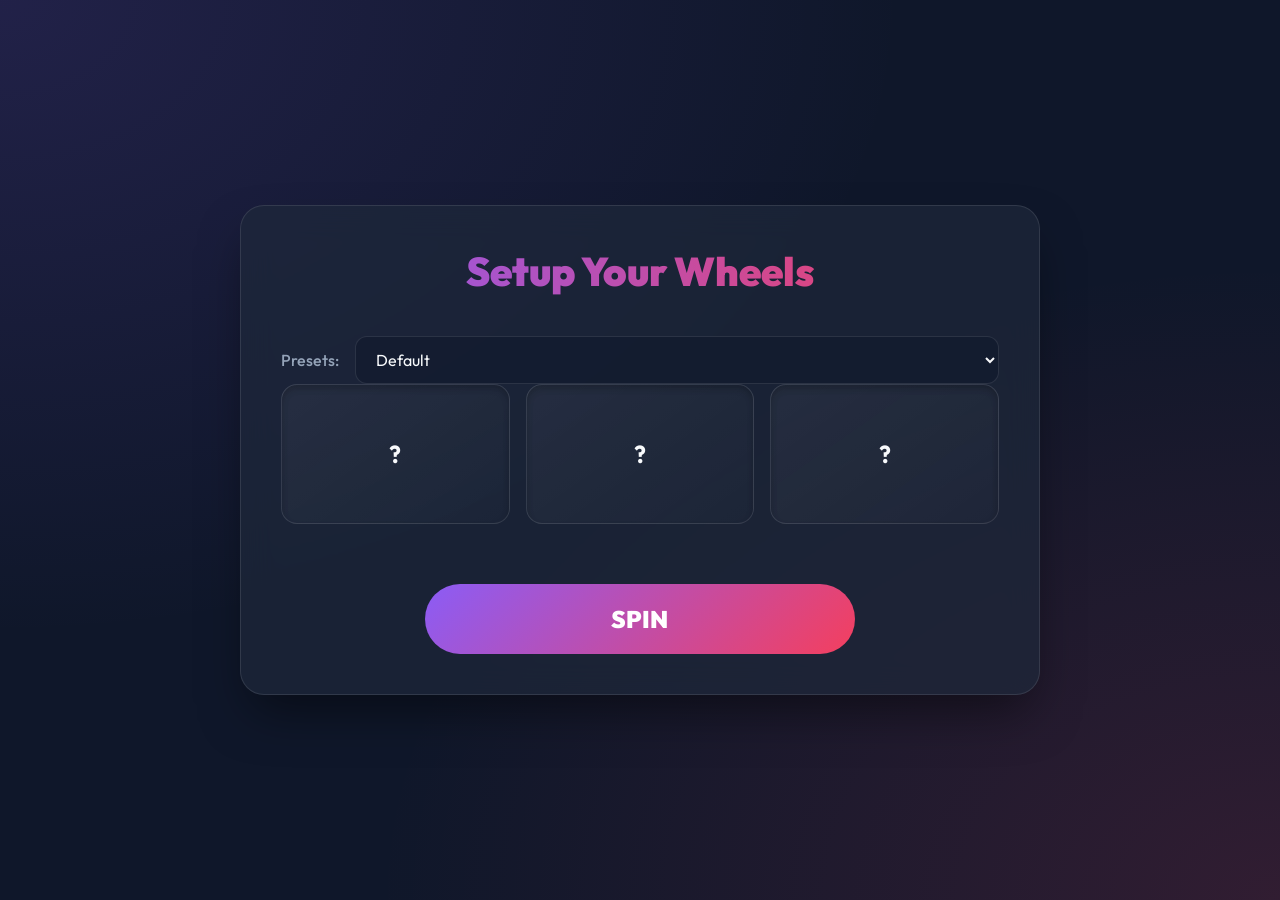
==== index.html @ 590ff218 "Initial commit: PhraseWheelApp Web App conversion" ====
<!DOCTYPE html>
<html lang="en">
<head>
    <meta charset="UTF-8">
    <meta name="viewport" content="width=device-width, initial-scale=1.0">
    <title>Spin Wheel App</title>
    <link rel="stylesheet" href="styles.css">
    <link href="https://fonts.googleapis.com/css2?family=Outfit:wght@300;500;700;900&display=swap" rel="stylesheet">
</head>
<body>
    <div class="app-container">
        <header>
            <h1>Setup Your Wheels</h1>

            <a href="editor.html" class="edit-link" id="edit-link-btn" style="display: none;">⚙️ Edit Presets</a>
        </header>

        <main>
            <div class="controls-section">
                <div class="preset-selector">
                    <label for="preset">Presets:</label>
                    <select id="preset">
                        <option value="default">Default</option>
                        <option value="preset1">Preset 1 (Masaje/Beso)</option>
                        <option value="preset2">Preset 2 (Posiciones)</option>
                    </select>
                </div>
                
                <textarea id="config-input" class="hidden" placeholder="Paste your words and rules here..."></textarea>
                <div id="error-message" class="error hidden"></div>
            </div>

            <div class="wheels-container">
                <div class="wheel" id="wheel1">
                    <div class="wheel-content">?</div>
                </div>
                <div class="wheel" id="wheel2">
                    <div class="wheel-content">?</div>
                </div>
                <div class="wheel" id="wheel3">
                    <div class="wheel-content">?</div>
                </div>
            </div>

            <div class="timer-section">
                <div id="timer-display" class="hidden">⏱️ 00:00</div>
            </div>

            <button id="spin-button" class="btn-spin">
                <span class="btn-text">SPIN</span>
                <div class="btn-glow"></div>
            </button>
        </main>
    </div>

    <script src="script.js"></script>
</body>
</html>
---- styles.css ----
:root {
    --bg-color: #0f172a;
    --card-bg: rgba(30, 41, 59, 0.7);
    --primary: #8b5cf6;
    --primary-hover: #7c3aed;
    --accent: #f43f5e;
    --text-main: #f8fafc;
    --text-muted: #94a3b8;
    --error: #ef4444;
}

* {
    margin: 0;
    padding: 0;
    box-sizing: border-box;
    font-family: "Outfit", sans-serif;
}

body {
    background-color: var(--bg-color);
    background-image: 
        radial-gradient(at 0% 0%, rgba(139, 92, 246, 0.15) 0px, transparent 50%),
        radial-gradient(at 100% 100%, rgba(244, 63, 94, 0.15) 0px, transparent 50%);
    color: var(--text-main);
    min-height: 100vh;
    display: flex;
    justify-content: center;
    align-items: center;
    padding: 2rem;
}

.app-container {
    width: 100%;
    max-width: 800px;
    background: var(--card-bg);
    backdrop-filter: blur(16px);
    -webkit-backdrop-filter: blur(16px);
    border: 1px solid rgba(255, 255, 255, 0.1);
    border-radius: 24px;
    padding: 2.5rem;
    box-shadow: 0 25px 50px -12px rgba(0, 0, 0, 0.5);
    display: flex;
    flex-direction: column;
    gap: 2rem;
}

header {
    text-align: center;
}

h1 {
    font-size: 2.5rem;
    font-weight: 900;
    background: linear-gradient(to right, var(--primary), var(--accent));
    -webkit-background-clip: text;
    -webkit-text-fill-color: transparent;
    margin-bottom: 0.5rem;
}

.subtitle {
    color: var(--text-muted);
    font-size: 0.95rem;
    line-height: 1.5;
}

.subtitle span {
    font-size: 0.85rem;
    opacity: 0.8;
}

.controls-section {
    display: flex;
    flex-direction: column;
    gap: 1rem;
}

.preset-selector {
    display: flex;
    align-items: center;
    gap: 1rem;
}

.preset-selector label {
    font-weight: 500;
    color: var(--text-muted);
}

.preset-selector select {
    flex: 1;
    background: rgba(15, 23, 42, 0.5);
    border: 1px solid rgba(255, 255, 255, 0.1);
    color: var(--text-main);
    padding: 0.75rem 1rem;
    border-radius: 12px;
    font-size: 1rem;
    outline: none;
    transition: border-color 0.3s ease;
    cursor: pointer;
}

.preset-selector select:focus {
    border-color: var(--primary);
}

textarea {
    width: 100%;
    height: 120px;
    background: rgba(15, 23, 42, 0.5);
    border: 1px solid rgba(255, 255, 255, 0.1);
    color: var(--text-main);
    padding: 1rem;
    border-radius: 12px;
    font-size: 1rem;
    resize: vertical;
    outline: none;
    transition: border-color 0.3s ease;
}

textarea:focus {
    border-color: var(--primary);
}

.error {
    color: var(--error);
    background: rgba(239, 68, 68, 0.1);
    padding: 0.75rem;
    border-radius: 8px;
    font-size: 0.9rem;
    text-align: center;
    font-weight: 500;
    border: 1px solid rgba(239, 68, 68, 0.2);
}

.hidden {
    display: none !important;
}

.wheels-container {
    display: flex;
    gap: 1rem;
    justify-content: space-between;
}

.wheel {
    flex: 1;
    height: 140px;
    background: linear-gradient(145deg, rgba(255,255,255,0.05), rgba(255,255,255,0.01));
    border: 1px solid rgba(255, 255, 255, 0.1);
    border-radius: 16px;
    display: flex;
    justify-content: center;
    align-items: center;
    position: relative;
    overflow: hidden;
    box-shadow: inset 0 4px 6px rgba(0, 0, 0, 0.2);
}

.wheel-content {
    font-size: 1.5rem;
    font-weight: 700;
    text-align: center;
    padding: 1rem;
    transition: transform 0.1s ease-out;
}

.blur {
    filter: blur(2px);
    opacity: 0.8;
}

.timer-section {
    text-align: center;
    min-height: 60px;
}

#timer-display {
    font-size: 3.5rem;
    font-weight: 900;
    color: var(--accent);
    text-shadow: 0 0 20px rgba(244, 63, 94, 0.4);
    font-variant-numeric: tabular-nums;
}

.btn-spin {
    position: relative;
    background: linear-gradient(135deg, var(--primary), var(--accent));
    color: white;
    border: none;
    padding: 1.25rem 3rem;
    font-size: 1.5rem;
    font-weight: 900;
    border-radius: 50px;
    cursor: pointer;
    overflow: hidden;
    transition: transform 0.2s ease, box-shadow 0.2s ease;
    width: 60%;
    margin: 0 auto;
    display: block;
}

.btn-spin:hover:not(:disabled) {
    transform: translateY(-2px);
    box-shadow: 0 10px 25px -5px rgba(139, 92, 246, 0.5);
}

.btn-spin:active:not(:disabled) {
    transform: translateY(1px);
}

.btn-spin:disabled {
    background: #334155;
    color: #94a3b8;
    cursor: not-allowed;
    transform: none;
    box-shadow: none;
}

/* Animations */
@keyframes pulse {
    0%, 100% { opacity: 1; transform: scale(1); }
    50% { opacity: 0.8; transform: scale(0.98); }
}

.timer-running {
    animation: pulse 2s infinite;
}

@media (max-width: 600px) {
    .wheels-container {
        flex-direction: column;
    }
    
    .wheel {
        height: 100px;
    }
    
    .btn-spin {
        width: 100%;
    }
    
    .app-container {
        padding: 1.5rem;
    }
    
    h1 {
        font-size: 2rem;
    }
}

.edit-link {
    display: inline-block;
    margin-top: 1rem;
    color: var(--primary);
    text-decoration: none;
    font-weight: 500;
    transition: color 0.3s ease;
}
.edit-link:hover {
    color: var(--primary-hover);
}


/* Visual Editor Styles */
.editor-container {
    max-width: 1000px;
}

.editor-grid {
    display: grid;
    grid-template-columns: repeat(3, 1fr);
    gap: 1.5rem;
    margin-bottom: 2rem;
}

.editor-box {
    background: rgba(15, 23, 42, 0.4);
    border: 1px solid rgba(255, 255, 255, 0.05);
    border-radius: 16px;
    padding: 1.5rem;
    box-shadow: inset 0 2px 4px rgba(0,0,0,0.2);
}

.editor-box h3 {
    margin-bottom: 1rem;
    color: var(--text-muted);
    font-size: 1rem;
    text-transform: uppercase;
    letter-spacing: 1px;
}

.chip-input-container {
    margin-bottom: 1rem;
}

.chip-input {
    width: 100%;
    background: rgba(0, 0, 0, 0.2);
    border: 1px solid rgba(255, 255, 255, 0.1);
    color: var(--text-main);
    padding: 0.75rem 1rem;
    border-radius: 8px;
    font-size: 0.9rem;
    outline: none;
    transition: border-color 0.3s;
}

.chip-input:focus {
    border-color: var(--primary);
}

.chip-list {
    display: flex;
    flex-wrap: wrap;
    gap: 0.5rem;
}

.chip {
    display: inline-flex;
    align-items: center;
    background: rgba(255, 255, 255, 0.1);
    padding: 0.25rem 0.75rem;
    border-radius: 16px;
    font-size: 0.85rem;
    font-weight: 500;
    border: 1px solid transparent;
}

.chip-w1 { border-color: rgba(56, 189, 248, 0.5); color: #38bdf8; }
.chip-w2 { border-color: rgba(217, 70, 239, 0.5); color: #d946ef; }
.chip-w3 { border-color: rgba(251, 146, 60, 0.5); color: #fb923c; }
.chip-exc { border-color: rgba(244, 63, 94, 0.5); color: #f43f5e; padding: 0.4rem 1rem; }

.chip-delete {
    margin-left: 0.5rem;
    cursor: pointer;
    opacity: 0.7;
    font-weight: bold;
    font-size: 1.1rem;
}

.chip-delete:hover {
    opacity: 1;
    color: white;
}

.exclusions-box {
    text-align: center;
}

.exclusion-controls {
    display: flex;
    justify-content: center;
    align-items: center;
    gap: 1rem;
    flex-wrap: wrap;
}

.exc-select {
    background: rgba(0, 0, 0, 0.3);
    border: 1px solid rgba(255, 255, 255, 0.1);
    color: var(--text-main);
    padding: 0.75rem 1rem;
    border-radius: 8px;
    outline: none;
    min-width: 200px;
}

.exc-arrow {
    color: var(--text-muted);
    font-weight: bold;
}

.btn-add {
    background: transparent;
    color: var(--primary);
    border: 1px solid var(--primary);
    padding: 0.75rem 1.5rem;
    border-radius: 8px;
    cursor: pointer;
    font-weight: bold;
    transition: all 0.2s;
}

.btn-add:hover {
    background: rgba(139, 92, 246, 0.2);
}

@media (max-width: 768px) {
    .editor-grid {
        grid-template-columns: 1fr;
    }
}
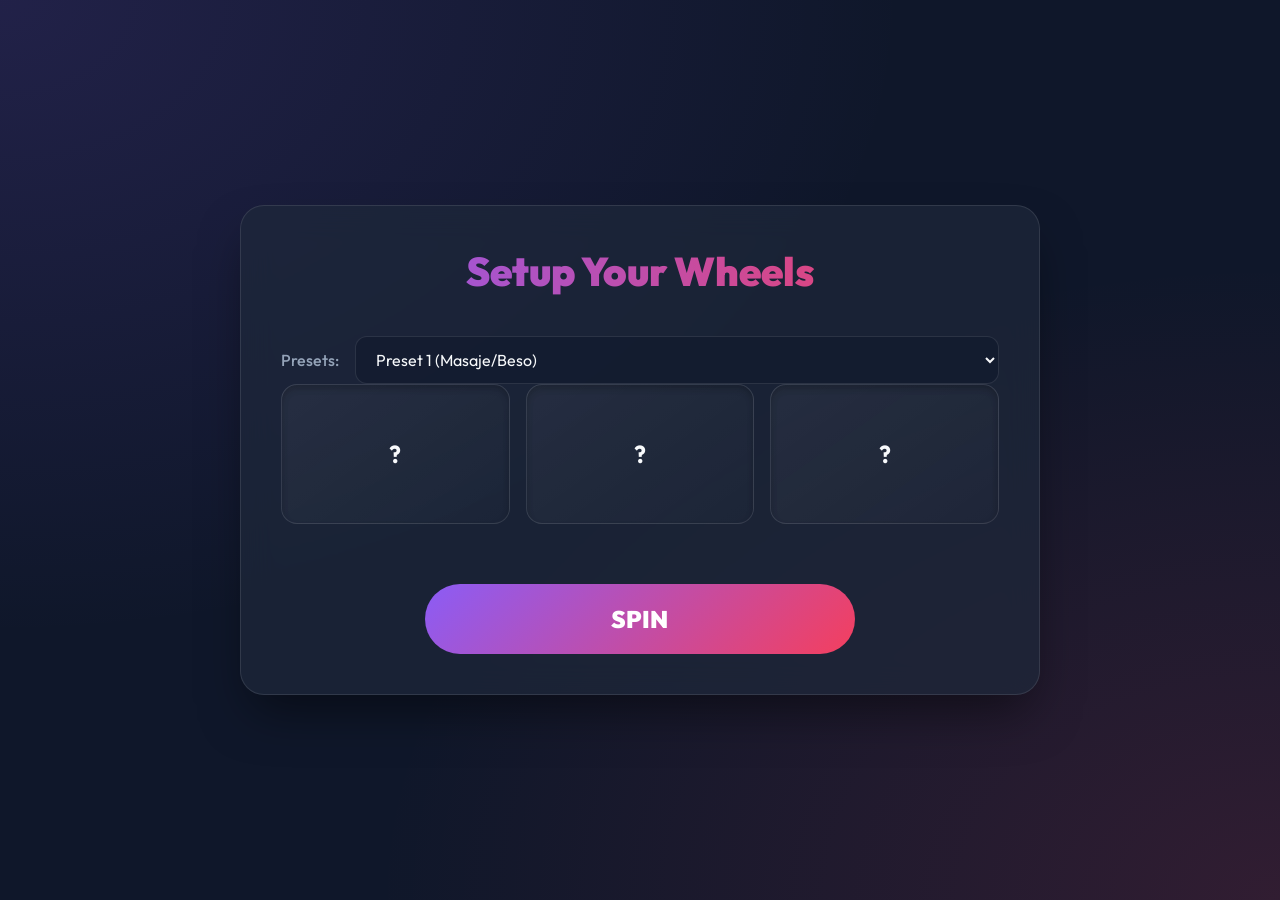
==== commit e1710c30: "Remove default preset and reduce spin time to 3s" ====
--- a/index.html
+++ b/index.html
@@ -20,7 +20,6 @@
                 <div class="preset-selector">
                     <label for="preset">Presets:</label>
                     <select id="preset">
-                        <option value="default">Default</option>
                         <option value="preset1">Preset 1 (Masaje/Beso)</option>
                         <option value="preset2">Preset 2 (Posiciones)</option>
                     </select>
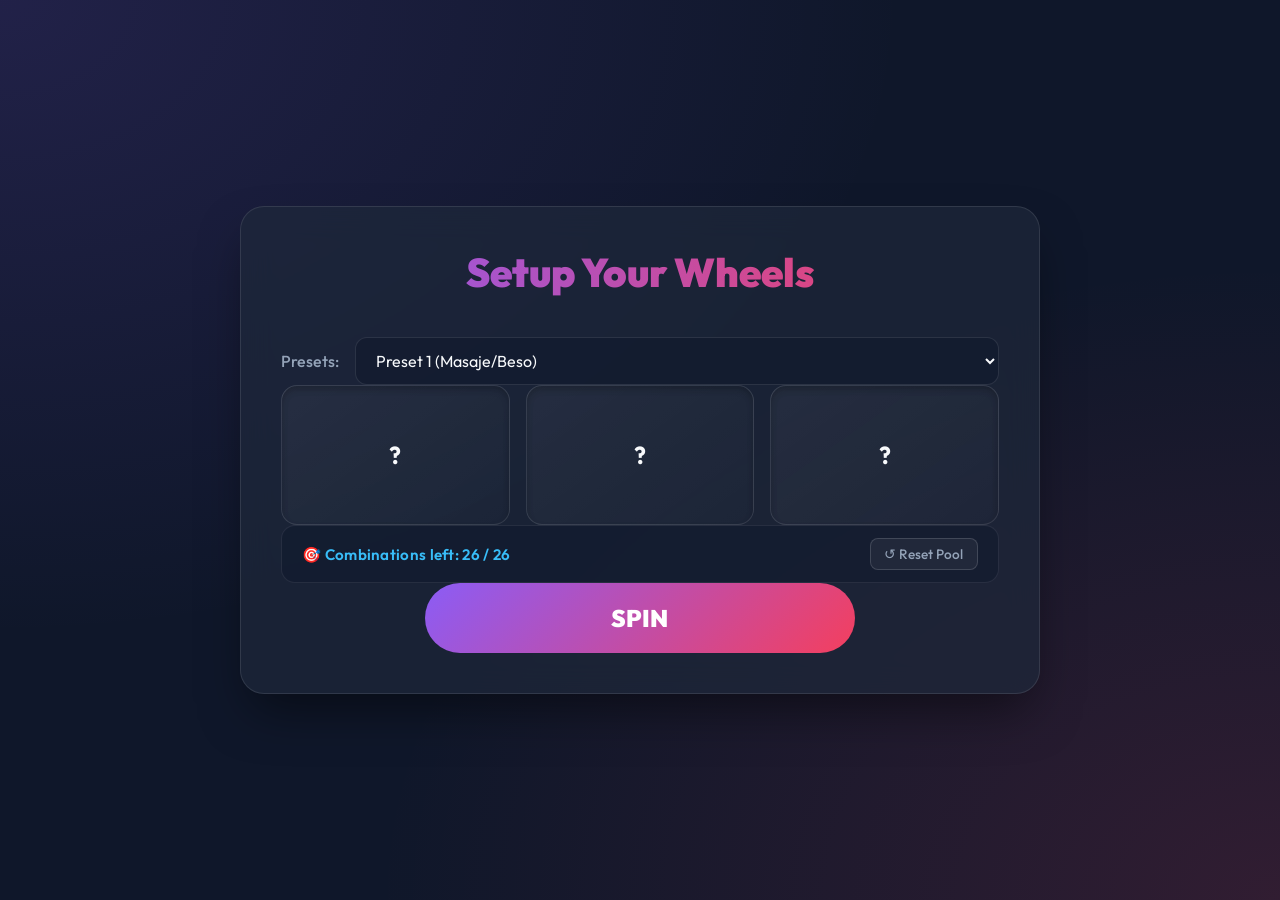
==== commit 9ea1cf99: "Remove timer and add combination no-repeat rule" ====
--- a/index.html
+++ b/index.html
@@ -41,9 +41,12 @@
                 </div>
             </div>
 
-            <div class="timer-section">
-                <div id="timer-display" class="hidden">⏱️ 00:00</div>
+            <div class="combo-info-section">
+                <span id="combo-counter" class="combo-counter">Combinations left: --</span>
+                <button id="reset-history-btn" class="btn-reset-history" title="Reset played combinations">↺ Reset Pool</button>
             </div>
+
+            <div id="status-toast" class="status-toast hidden"></div>
 
             <button id="spin-button" class="btn-spin">
                 <span class="btn-text">SPIN</span>
--- a/styles.css
+++ b/styles.css
@@ -169,17 +169,54 @@
     opacity: 0.8;
 }
 
-.timer-section {
+.combo-info-section {
+    display: flex;
+    justify-content: space-between;
+    align-items: center;
+    background: rgba(15, 23, 42, 0.45);
+    border: 1px solid rgba(255, 255, 255, 0.08);
+    border-radius: 14px;
+    padding: 0.75rem 1.25rem;
+    font-size: 0.95rem;
+}
+
+.combo-counter {
+    font-weight: 600;
+    color: #38bdf8;
+    display: flex;
+    align-items: center;
+    gap: 0.5rem;
+    letter-spacing: 0.3px;
+}
+
+.btn-reset-history {
+    background: rgba(255, 255, 255, 0.05);
+    border: 1px solid rgba(255, 255, 255, 0.15);
+    color: var(--text-muted);
+    padding: 0.4rem 0.85rem;
+    border-radius: 8px;
+    font-size: 0.85rem;
+    font-weight: 500;
+    cursor: pointer;
+    transition: all 0.2s ease;
+}
+
+.btn-reset-history:hover {
+    color: var(--text-main);
+    border-color: var(--primary);
+    background: rgba(139, 92, 246, 0.2);
+}
+
+.status-toast {
+    background: rgba(56, 189, 248, 0.12);
+    border: 1px solid rgba(56, 189, 248, 0.3);
+    color: #38bdf8;
+    padding: 0.75rem 1rem;
+    border-radius: 12px;
     text-align: center;
-    min-height: 60px;
-}
-
-#timer-display {
-    font-size: 3.5rem;
-    font-weight: 900;
-    color: var(--accent);
-    text-shadow: 0 0 20px rgba(244, 63, 94, 0.4);
-    font-variant-numeric: tabular-nums;
+    font-size: 0.95rem;
+    font-weight: 500;
+    animation: fadeIn 0.3s ease;
 }
 
 .btn-spin {
@@ -216,14 +253,9 @@
     box-shadow: none;
 }
 
-/* Animations */
-@keyframes pulse {
-    0%, 100% { opacity: 1; transform: scale(1); }
-    50% { opacity: 0.8; transform: scale(0.98); }
-}
-
-.timer-running {
-    animation: pulse 2s infinite;
+@keyframes fadeIn {
+    from { opacity: 0; transform: translateY(-5px); }
+    to { opacity: 1; transform: translateY(0); }
 }
 
 @media (max-width: 600px) {
